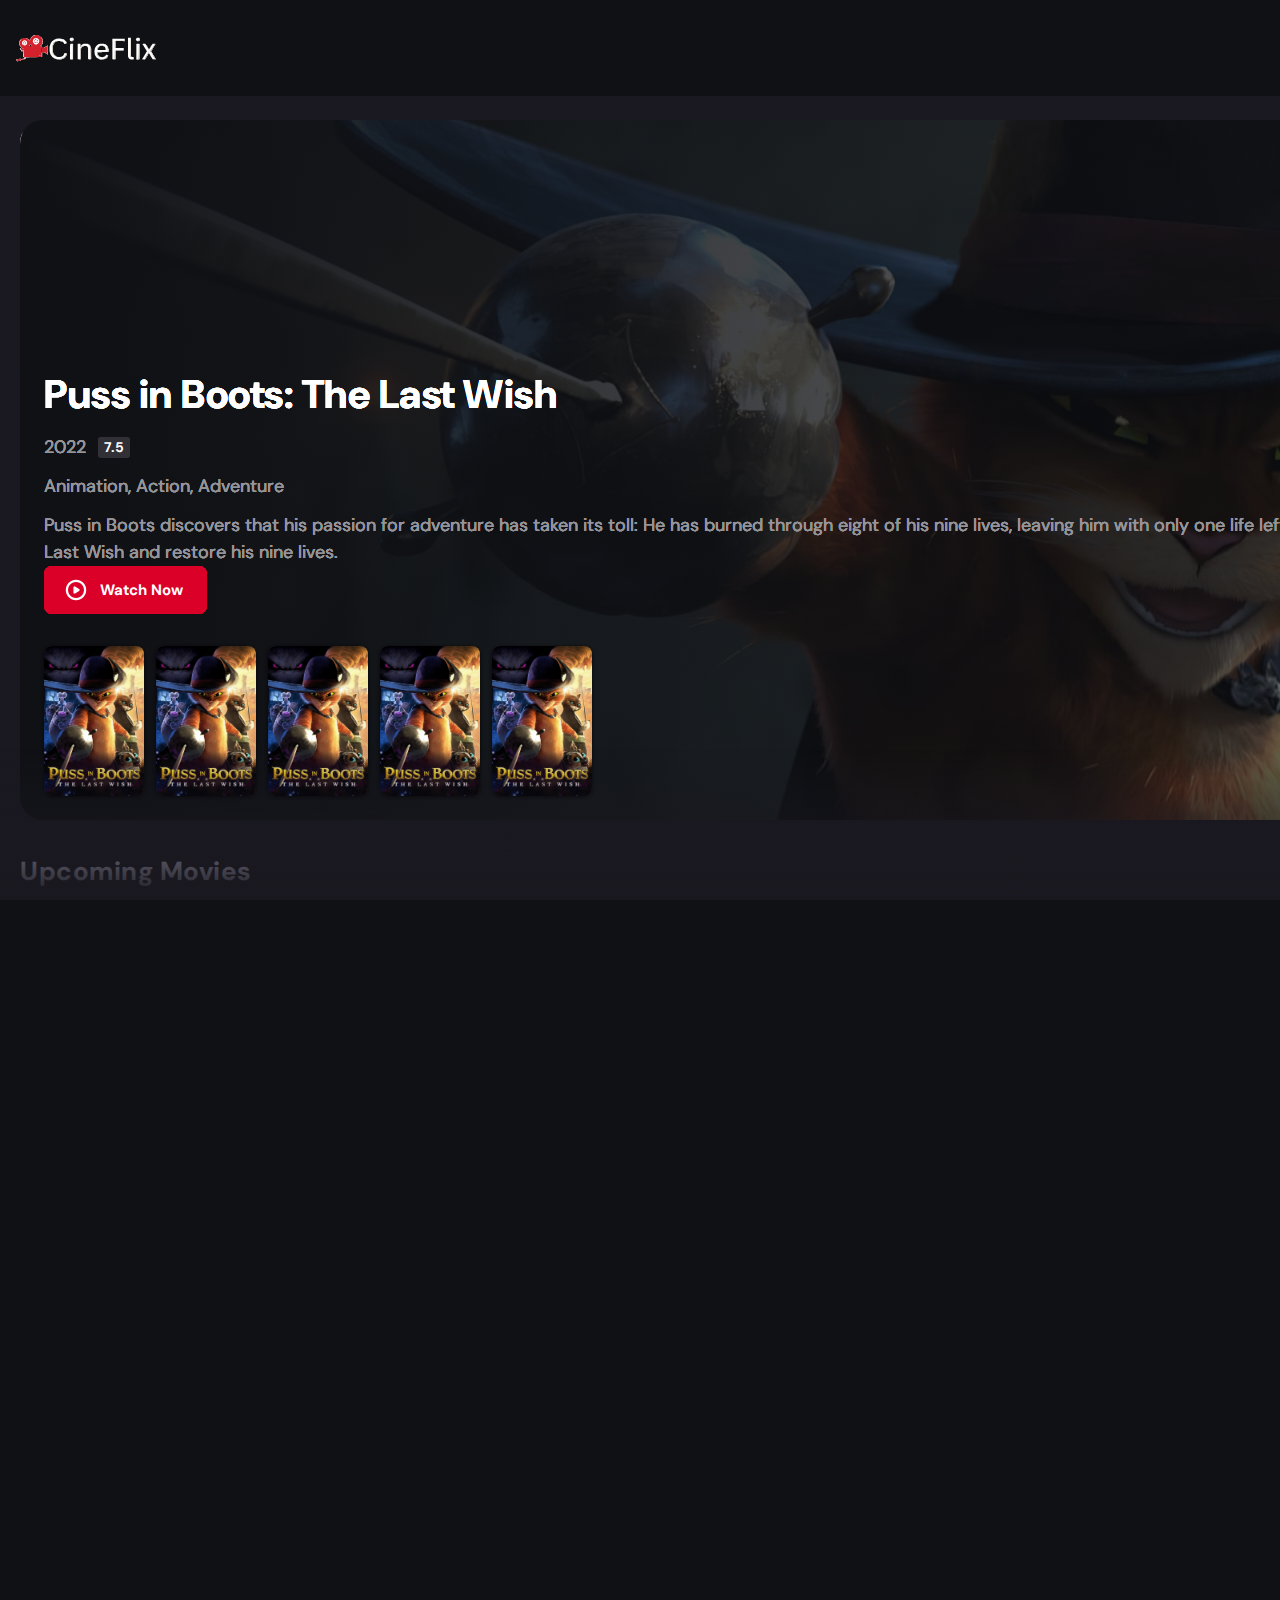
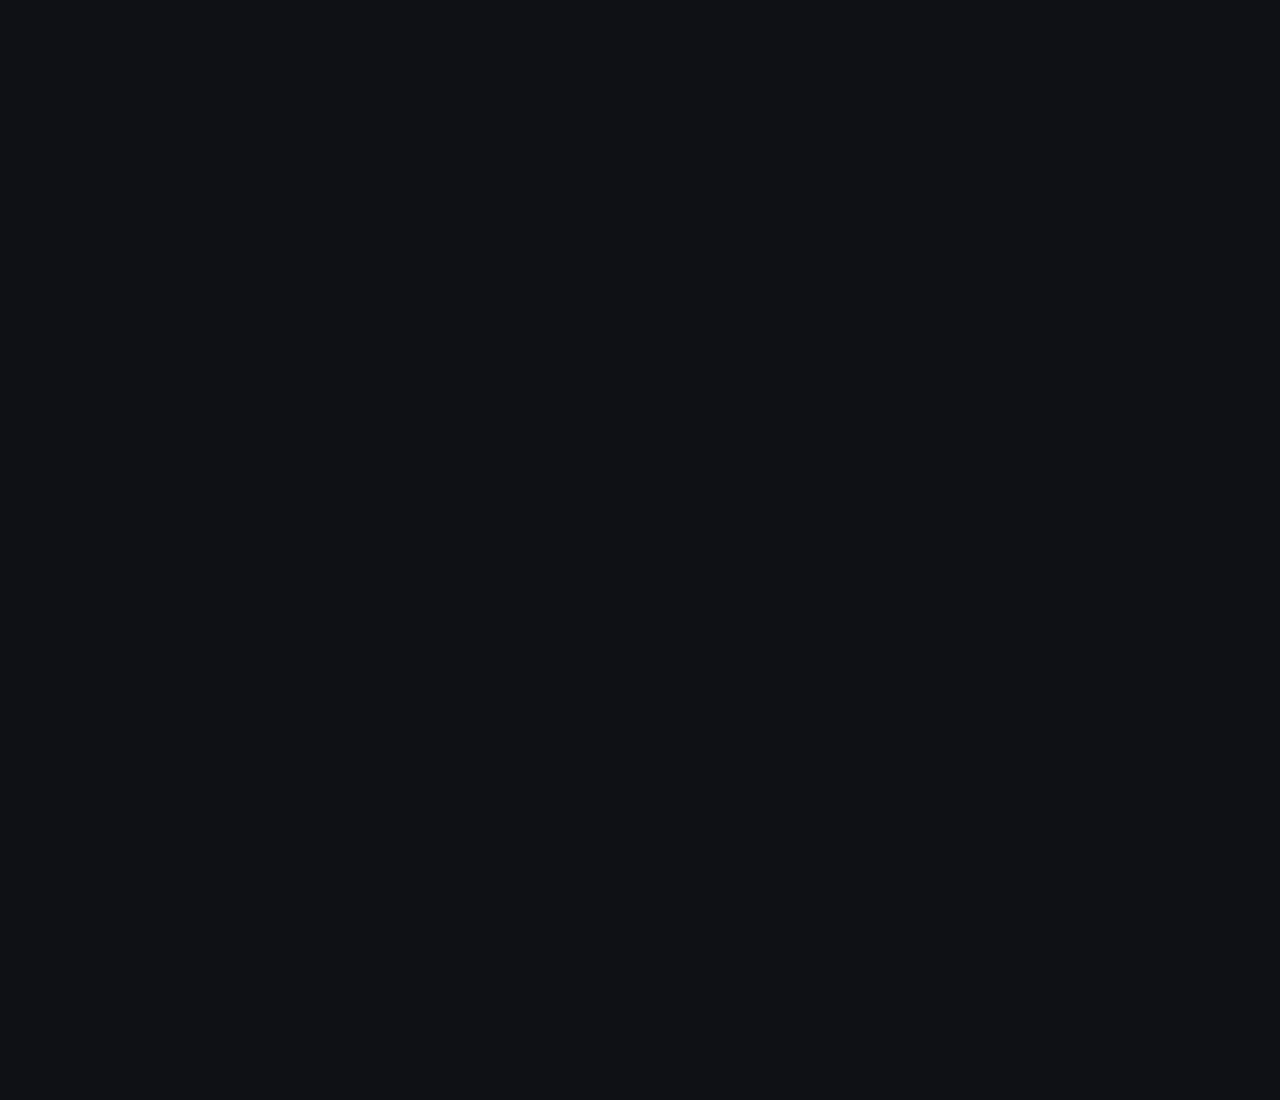
==== index.html @ cfd69bdd "Task 4" ====
<!DOCTYPE html>
<html lang="en">

<head>
  <meta charset="UTF-8">
  <meta name="viewport" content="width=device-width, initial-scale=1.0">
  <meta name="title" content="CineFlix">
  <meta name="description" content="CineFlix is a popular OTT platform">
  <title>CineFlix</title>

  <link rel="shortcut icon" href="./favicon.svg" type="image/svg+xml">

  <link rel="preconnect" href="https://fonts.googleapis.com">
  <link rel="preconnect" href="https://fonts.gstatic.com" crossorigin>
  <link href="https://fonts.googleapis.com/css2?family=DM+Sans:wght@400;700&display=swap" rel="stylesheet">

  <link rel="stylesheet" href="./assets/css/style.css">

  <script src="./assets/js/global.js" defer></script>
  <script src="./assets/js/index.js" type="module"></script>
</head>

<body>
  <!-- Header -->
  <header class="header">
    <a href="./index.html" class="logo">
      <img src="./assets/images/logo.svg" width="140" height="32" alt="CineFlix Home">
    </a>

    <div class="search-box">
      <div class="search-wrapper">
        <input type="text" name="search" aria-label="search movie" placeholder="Search..." class="search-field"
          autocomplete="off" search-field>

        <img src="./assets/images/search.png" alt="search" width="24" height="24" class="leading-icon">
      </div>

      <button class="search-btn" search-toggler>
        <img src="./assets/images/close.png" alt="close search box" width="24" height="24">
      </button>
    </div>

    <button class="search-btn" search-toggler menu-close>
      <img src="./assets/images/menu-close.png" alt="open search box" width="24" height="24">
    </button>

    <button class="menu-btn" menu-btn menu-toggler>
      <img src="./assets/images/menu.png" alt="opne menu" class="menu" width="24" height="24">
      <img src="./assets/images/menu-close.png" alt="close menu" class="close" width="24" height="24">
    </button>
  </header>

  <!-- Sidebar -->
  <nav class="sidebar" sidebar>
    <div class="sidebar-inner">
      <div class="sidebar-list">
        <p class="title">Genre</p>
        <a href="./movie-list.html" menu-close class="sidebar-link">Action</a>
        <a href="./movie-list.html" menu-close class="sidebar-link">Horror</a>
        <a href="./movie-list.html" menu-close class="sidebar-link">Comedy</a>
        <a href="./movie-list.html" menu-close class="sidebar-link">Adventure</a>
        <a href="./movie-list.html" menu-close class="sidebar-link">Drama</a>
        <a href="./movie-list.html" menu-close class="sidebar-link">Sci-Fi</a>
      </div>

      <div class="sidebar-list">
        <p class="title">Language</p>
        <a href="./movie-list.html" menu-close class="sidebar-link">English</a>
        <a href="./movie-list.html" menu-close class="sidebar-link">Hindi</a>
        <a href="./movie-list.html" menu-close class="sidebar-link">French</a>
        <a href="./movie-list.html" menu-close class="sidebar-link">German</a>
        <a href="./movie-list.html" menu-close class="sidebar-link">Spanish</a>
        <a href="./movie-list.html" menu-close class="sidebar-link">Chinese</a>
      </div>

      <div class="sidebar-footer">
        <p class="copyright">Copyright 2024</p>

        <img src="./assets/images/tmdb-logo.svg" width="130" height="17" alt="the movie database logo">
      </div>
    </div>

  </nav>

  <div class="overlay" overlay menu-toggler></div>

  <article class="container" page-content>
    <!-- Banner -->
    <section class="banner" aria-label="popular movies">
      <div class="banner-slider">
        <div class="slider-item active" slider-item>
          <img src="./assets/images/slider-banner.jpg" alt="Puss in Boots: The Last Wish" class="img-cover"
            loading="eager">

          <div class="banner-content">
            <h2 class="heading">
              Puss in Boots: The Last Wish
            </h2>

            <div class="meta-list">
              <div class="meta-item">2022</div>
              <div class="meta-item card-badge">7.5</div>
            </div>

            <p class="genre">Animation, Action, Adventure</p>

            <p class="banner-text">Puss in Boots discovers that his passion for adventure has taken its toll: He has
              burned through eight of his nine lives, leaving him with only one life left. Puss sets out on an epic
              journey to find the mythical Last Wish and restore his nine lives.</p>

            <a href="./detail.html" class="btn">
              <img src="./assets/images/play_circle.png" width="24" height="24" aria-hidden="true" alt="play circle">

              <span class="span">Watch Now</span>
            </a>
          </div>
        </div>

        <div class="slider-item active" slider-item>
          <img src="./assets/images/slider-banner.jpg" alt="Puss in Boots: The Last Wish" class="img-cover"
            loading="eager">

          <div class="banner-content">
            <h2 class="heading">
              Puss in Boots: The Last Wish
            </h2>

            <div class="meta-list">
              <div class="meta-item">2022</div>
              <div class="meta-item card-badge">7.5</div>
            </div>

            <p class="genre">Animation, Action, Adventure</p>

            <p class="banner-text">Puss in Boots discovers that his passion for adventure has taken its toll: He has
              burned through eight of his nine lives, leaving him with only one life left. Puss sets out on an epic
              journey to find the mythical Last Wish and restore his nine lives.</p>

            <a href="./detail.html" class="btn">
              <img src="./assets/images/play_circle.png" width="24" height="24" aria-hidden="true" alt="play circle">

              <span class="span">Watch Now</span>
            </a>
          </div>
        </div>

        <div class="slider-item active" slider-item>
          <img src="./assets/images/slider-banner.jpg" alt="Puss in Boots: The Last Wish" class="img-cover"
            loading="eager">

          <div class="banner-content">
            <h2 class="heading">
              Puss in Boots: The Last Wish
            </h2>

            <div class="meta-list">
              <div class="meta-item">2022</div>
              <div class="meta-item card-badge">7.5</div>
            </div>

            <p class="genre">Animation, Action, Adventure</p>

            <p class="banner-text">Puss in Boots discovers that his passion for adventure has taken its toll: He has
              burned through eight of his nine lives, leaving him with only one life left. Puss sets out on an epic
              journey to find the mythical Last Wish and restore his nine lives.</p>

            <a href="./detail.html" class="btn">
              <img src="./assets/images/play_circle.png" width="24" height="24" aria-hidden="true" alt="play circle">

              <span class="span">Watch Now</span>
            </a>
          </div>
        </div>

        <div class="slider-item active" slider-item>
          <img src="./assets/images/slider-banner.jpg" alt="Puss in Boots: The Last Wish" class="img-cover"
            loading="eager">

          <div class="banner-content">
            <h2 class="heading">
              Puss in Boots: The Last Wish
            </h2>

            <div class="meta-list">
              <div class="meta-item">2022</div>
              <div class="meta-item card-badge">7.5</div>
            </div>

            <p class="genre">Animation, Action, Adventure</p>

            <p class="banner-text">Puss in Boots discovers that his passion for adventure has taken its toll: He has
              burned through eight of his nine lives, leaving him with only one life left. Puss sets out on an epic
              journey to find the mythical Last Wish and restore his nine lives.</p>

            <a href="./detail.html" class="btn">
              <img src="./assets/images/play_circle.png" width="24" height="24" aria-hidden="true" alt="play circle">

              <span class="span">Watch Now</span>
            </a>
          </div>
        </div>

        <div class="slider-item active" slider-item>
          <img src="./assets/images/slider-banner.jpg" alt="Puss in Boots: The Last Wish" class="img-cover"
            loading="eager">

          <div class="banner-content">
            <h2 class="heading">
              Puss in Boots: The Last Wish
            </h2>

            <div class="meta-list">
              <div class="meta-item">2022</div>
              <div class="meta-item card-badge">7.5</div>
            </div>

            <p class="genre">Animation, Action, Adventure</p>

            <p class="banner-text">Puss in Boots discovers that his passion for adventure has taken its toll: He has
              burned through eight of his nine lives, leaving him with only one life left. Puss sets out on an epic
              journey to find the mythical Last Wish and restore his nine lives.</p>

            <a href="./detail.html" class="btn">
              <img src="./assets/images/play_circle.png" width="24" height="24" aria-hidden="true" alt="play circle">

              <span class="span">Watch Now</span>
            </a>
          </div>
        </div>

      </div>

      <div class="slider-control">
        <div class="control-inner">
          <button class="poster-box slider-item active">
            <img src="./assets/images/slider-control.jpg" alt="Slide to Puss in Boots: The Last Wish" loading="lazy"
              draggable="false" class="img-cover">
          </button>
          <button class="poster-box slider-item active">
            <img src="./assets/images/slider-control.jpg" alt="Slide to Puss in Boots: The Last Wish" loading="lazy"
              draggable="false" class="img-cover">
          </button>
          <button class="poster-box slider-item active">
            <img src="./assets/images/slider-control.jpg" alt="Slide to Puss in Boots: The Last Wish" loading="lazy"
              draggable="false" class="img-cover">
          </button>
          <button class="poster-box slider-item active">
            <img src="./assets/images/slider-control.jpg" alt="Slide to Puss in Boots: The Last Wish" loading="lazy"
              draggable="false" class="img-cover">
          </button>
          <button class="poster-box slider-item active">
            <img src="./assets/images/slider-control.jpg" alt="Slide to Puss in Boots: The Last Wish" loading="lazy"
              draggable="false" class="img-cover">
          </button>

        </div>
      </div>
    </section>

    <!-- Movie List -->
    <section class="movie-list" aria-label="upcoming movie">
      <div class="title-wrapper">
        <h3 class="title-large">Upcoming Movies</h3>
      </div>

      <div class="slider-list">
        <div class="slider-inner">
          <div class="movie-card">
            <figure class="poster-box card-banner">
              <img src="./assets/images/slider-control.jpg" alt="Puss in Boots: The Last Wish" class="img-cover">

              <h4 class="title">Puss in Boots: The Last Wish</h4>

              <div class="meta-list">
                <div class="meta-item">
                  <img src="./assets/images/star.png" width="20" height="20" loading="lazy" alt="rating">

                  <span class="span">8.4</span>
                </div>

                <div class="card-badge">2022</div>
              </div>

              <a href="./detail.html" class="card-btn" title="Puss in Boots: The Last Wish"></a>
            </figure>
          </div>

          <div class="movie-card">
            <figure class="poster-box card-banner">
              <img src="./assets/images/slider-control.jpg" alt="Puss in Boots: The Last Wish" class="img-cover">

              <h4 class="title">Puss in Boots: The Last Wish</h4>

              <div class="meta-list">
                <div class="meta-item">
                  <img src="./assets/images/star.png" width="20" height="20" loading="lazy" alt="rating">

                  <span class="span">8.4</span>
                </div>

                <div class="card-badge">2022</div>
              </div>

              <a href="./detail.html" class="card-btn" title="Puss in Boots: The Last Wish"></a>
            </figure>
          </div>

          <div class="movie-card">
            <figure class="poster-box card-banner">
              <img src="./assets/images/slider-control.jpg" alt="Puss in Boots: The Last Wish" class="img-cover">

              <h4 class="title">Puss in Boots: The Last Wish</h4>

              <div class="meta-list">
                <div class="meta-item">
                  <img src="./assets/images/star.png" width="20" height="20" loading="lazy" alt="rating">

                  <span class="span">8.4</span>
                </div>

                <div class="card-badge">2022</div>
              </div>

              <a href="./detail.html" class="card-btn" title="Puss in Boots: The Last Wish"></a>
            </figure>
          </div>

          <div class="movie-card">
            <figure class="poster-box card-banner">
              <img src="./assets/images/slider-control.jpg" alt="Puss in Boots: The Last Wish" class="img-cover">

              <h4 class="title">Puss in Boots: The Last Wish</h4>

              <div class="meta-list">
                <div class="meta-item">
                  <img src="./assets/images/star.png" width="20" height="20" loading="lazy" alt="rating">

                  <span class="span">8.4</span>
                </div>

                <div class="card-badge">2022</div>
              </div>

              <a href="./detail.html" class="card-btn" title="Puss in Boots: The Last Wish"></a>
            </figure>
          </div>

          <div class="movie-card">
            <figure class="poster-box card-banner">
              <img src="./assets/images/slider-control.jpg" alt="Puss in Boots: The Last Wish" class="img-cover">

              <h4 class="title">Puss in Boots: The Last Wish</h4>

              <div class="meta-list">
                <div class="meta-item">
                  <img src="./assets/images/star.png" width="20" height="20" loading="lazy" alt="rating">

                  <span class="span">8.4</span>
                </div>

                <div class="card-badge">2022</div>
              </div>

              <a href="./detail.html" class="card-btn" title="Puss in Boots: The Last Wish"></a>
            </figure>
          </div>
        </div>
      </div>
    </section>
  </article>

</body>

</html>
---- assets/css/style.css ----
/*-----------------------------------*\
  #style.css
\*-----------------------------------*/

/**
 * copyright 2023 codewithsadee
 */

/*-----------------------------------*\
  #CUSTOM PROPERTY
\*-----------------------------------*/

:root {
	/* Colors */

	--background: hsla(220, 17%, 7%, 1);
	--banner-background: hsla(250, 6%, 20%, 1);
	--white-alpha-20: hsla(0, 0%, 100%, 0.2);
	--on-background: hsla(220, 100%, 95%, 1);
	--on-surface: hsla(250, 100%, 95%, 1);
	--on-surface-variant: hsla(250, 1%, 44%, 1);
	--primary: hsla(349, 100%, 43%, 1);
	--primary-variant: hsla(349, 69%, 51%, 1);
	--rating-color: hsla(44, 100%, 49%, 1);
	--surface: hsla(250, 13%, 11%, 1);
	--text-color: hsla(250, 2%, 59%, 1);
	--white: hsla(0, 0%, 100%, 1);

	/* Gradient colors */
	--banner-overlay: 90deg, hsl(220, 17%, 7%) 0%, hsla(220, 17%, 7%, 0.5) 100%;
	--bottom-overlay: 180deg, hsla(250, 13%, 11%, 0), hsla(250, 13%, 11%, 1);

	/* Font family */
	--ff-dm-sans: 'DM Sans', sans-serif;

	--fs-heading: 4rem;
	--fs-title-lg: 2.6rem;
	--fs-title: 2rem;
	--fs-body: 1.8rem;
	--fs-button: 1.5rem;
	--fs-label: 1.4rem;

	/* Font weight */
	--weight-bold: 700;

	/* Shadow */
	--shadow-1: 0 1px 4px hsla(0, 0%, 0%, 0.75);
	--shadow-2: 0 2px 4px hsla(350, 100%, 43%, 0.3);

	/* Border radius */
	--radius-4: 4px;
	--radius-8: 8px;
	--radius-16: 16px;
	--radius-24: 24px;
	--radius-36: 36px;

	/* Transition */
	--transition-short: 250ms ease;
	--transition-long: 500ms ease;
}

/*-----------------------------------*\
  #RESET
\*-----------------------------------*/

*,
*::before,
*::after {
	margin: 0;
	padding: 0;
	box-sizing: border-box;
}

li {
	list-style: none;
}

a,
img,
span,
iframe,
button {
	display: block;
}

a {
	color: inherit;
	text-decoration: none;
}

img {
	height: auto;
}

input,
button {
	background: none;
	border: none;
	font: inherit;
	color: inherit;
}

input {
	width: 100%;
}

button {
	text-align: left;
	cursor: pointer;
}

html {
	font-family: var(--ff-dm-sans);
	font-size: 10px;
	scroll-behavior: smooth;
}

body {
	background-color: var(--background);
	color: var(--on-background);
	font-size: var(--fs-body);
	line-height: 1.5;
	height: 300vh;
	width: 200vh;
}

:focus-visible {
	outline-color: var(--primary-variant);
}

::-webkit-scrollbar {
	width: 8px;
	height: 8px;
}

::-webkit-scrollbar-thumb {
	background-color: var(--banner-background);
	border-radius: var(--radius-8);
}
/*-----------------------------------*\
  #REUSED STYLE
\*-----------------------------------*/

.search-wrapper::before {
	position: absolute;
	top: 14px;
	right: 12px;
	content: '';
	width: 20px;
	height: 20px;
	border: 3px solid var(--white);
	border-radius: var(--radius-24);
	border-inline-end-color: transparent;
	animation: loading 500ms linear infinite;
}

@keyframes loading {
	0% {
		transform: rotate(0);
	}
	100% {
		transform: rotate(1turn);
	}
}

.heading,
.title-large,
.title {
	font-weight: var(--weight-bold);
	letter-spacing: 0.5px;
}

.title {
	font-size: var(--fs-title);
}

.heading {
	color: var(--white);
	font-size: var(--fs-heading);
	line-height: 1.2;
}

.title-large {
	font-size: var(--fs-title-lg);
}

.img-cover {
	width: 100%;
	height: 75%;
	object-fit: cover;
}

.meta-list {
	display: flex;
	flex-wrap: wrap;
	justify-content: flex-start;
	align-items: center;
	gap: 12px;
}

.meta-item {
	display: flex;
	align-items: center;
	gap: 4;
}

.btn {
	color: var(--white);
	font-size: var(--fs-button);
	font-weight: var(--weight-bold);
	max-width: max-content;
	display: flex;
	align-items: center;
	gap: 12px;
	padding-block: 12px;
	padding-inline: 20px 24px;
	border-radius: var(--radius-8);
	transition: var(--transition-short);
}

.card-badge {
	background-color: var(--banner-background);
	color: var(--white);
	font-size: var(--fs-label);
	font-weight: var(--weight-bold);
	padding-inline: 6px;
	border-radius: var(--radius-4);
}

.poster-box {
	background-image: url('../images/poster-bg-icon.png');
	aspect-ratio: 2 / 3;
}

.poster-box,
.video-card {
	background-repeat: no-repeat;
	background-size: 50px;
	background-position: center;
	background-color: var(--banner-background);
	border-radius: var(--radius-16);
	overflow: hidden;
}

.title-wrapper {
	margin-block-end: 24px;
}

.slider-list {
	margin-inline: -20px;
	overflow-x: overlay;
	padding-block-end: 16px;
	margin-block-end: -16px;
}

.slider-list::-webkit-scrollbar-thumb {
	background-color: transparent;
}

.slider-list:is(:hover, :focus-within)::-webkit-scrollbar-thumb {
	background-color: var(--banner-background);
}

.slider-list::-webkit-scrollbar-button {
	width: 20px;
}

.slider-list .slider-inner {
	position: relative;
	display: flex;
	gap: 16px;
}

.slider-list .slider-inner::before,
.slider-list .slider-inner::after {
	content: '';
	min-width: 4px;
}

.separator {
	width: 4px;
	height: 4px;
	background-color: var(--white-alpha-20);
	border-radius: var(--radius-8);
}

.video-card {
	background-image: url('../images/video-bg-icon.png');
	aspect-ratio: 16 / 9;
	flex-shrink: 0;
	max-width: 500px;
	width: calc(100% - 40px);
}

/*-----------------------------------*\
  #HEADER
\*-----------------------------------*/

.header {
	position: relative;
	padding-block: 24px;
	padding-inline: 16px;
	display: flex;
	justify-content: space-between;
	align-items: center;
	gap: 8px;
}

.header .logo {
	margin-inline-end: auto;
}

.search-btn,
.menu-btn {
	padding: 12px;
}

.search-btn {
	background-color: var(--banner-background);
	border-radius: var(--radius-8);
}

.search-btn img {
	opacity: 0.5;
	transition: var(--transition-short);
}

.search-btn:is(:hover, :focus-visible) img {
	opacity: 1;
}

.menu-btn.active .menu,
.menu-btn .close {
	display: none;
}

.menu-btn .menu,
.menu-btn.active .close {
	display: block;
}

.search-box {
	position: absolute;
	top: 0;
	left: 0;
	width: 100%;
	height: 100%;
	background-color: var(--background);
	padding: 24px 16px;
	align-items: center;
	gap: 8px;
	z-index: 1;
	display: none;
}

.search-box.active {
	display: flex;
}

.search-wrapper {
	position: relative;
	flex-grow: 1;
}

.search-field {
	background-color: var(--banner-background);
	height: 48px;
	line-height: 48px;
	padding-inline: 44px 16px;
	outline: none;
	border-radius: var(--radius-8);
	transition: var(--transition-short);
}

.search-field::placeholder {
	color: var(--on-surface-variant);
}

.search-field:hover {
	box-shadow: 0 0 0 2px var(--on-surface-variant);
}

.search-field:focus {
	box-shadow: 0 0 0 2px var(--on-surface);
	padding-inline-start: 16px;
}

.search-wrapper .leading-icon {
	position: absolute;
	top: 50%;
	transform: translate(-50%);
	left: 12px;
	opacity: 0.5;
	transition: var(--transition-short);
}

.search-wrapper:focus-within .leading-icon {
	opacity: 0;
}

/*-----------------------------------*\
  #SIDEBAR
\*-----------------------------------*/

.sidebar {
	position: absolute;
	background-color: var(--background);
	top: 96px;
	bottom: 0;
	left: 0;
	max-width: 340px;
	width: 100%;
	border-block-start: 1px solid var(--banner-background);
	overflow-y: overlay;
	z-index: 4;
	visibility: hidden;
	transition: var(--transition-long);
}

.sidebar.active {
	transform: translateX(340px);
	visibility: visible;
}

.sidebar-inner {
	display: grid;
	gap: 20px;
	padding-block: 36px;
}

.sidebar::-webkit-scrollbar-thumb {
	background-color: transparent;
}

.sidebar:is(:hover, :focus-within)::-webkit-scrollbar-thumb {
	background-color: var(--banner-background);
}

.sidebar::-webkit-scrollbar-button {
	height: 16px;
}

.sidebar-list,
.sidebar-footer {
	padding-inline: 36px;
}

.sidebar-link {
	color: var(--on-surface-variant);
	transition: var(--transition-short);
}

.sidebar-link:is(:hover, :focus-visible) {
	color: var(--on-background);
}

.sidebar-list {
	display: grid;
	gap: 8px;
}

.sidebar-list .title {
	margin-block-end: 8px;
}

.sidebar-footer {
	border-block-start: 1px solid var(--banner-background);
	padding-block-start: 28px;
	margin-block-start: 16px;
}

.copyright {
	color: var(--on-surface-variant);
	margin-block-end: 20px;
}

.copyright a {
	display: inline-block;
}

.overlay {
	position: fixed;
	top: 96px;
	left: 0;
	bottom: 0;
	width: 100%;
	background: var(--background);
	opacity: 0;
	pointer-events: none;
	transition: var(--transition-short);
	z-index: 3;
}

.overlay.active {
	opacity: 0.5;
	pointer-events: all;
}

/*-----------------------------------*\
  #HOME PAGE
\*-----------------------------------*/

.container {
	position: relative;
	background-color: var(--surface);
	color: var(--on-surface);
	padding: 24px 20px 48px;
	height: calc(100vh - 96px);
	overflow-y: overlay;
	z-index: 1;
}

.container::after {
	content: '';
	position: fixed;
	bottom: 0;
	left: 0;
	width: 100%;
	height: 150px;
	background-image: linear-gradient(var(--bottom-overlay));
	z-index: 1;
	pointer-events: none;
}

/* Banner */
.banner {
	position: relative;
	height: 700px;
	border-radius: var(--radius-24);
	overflow: hidden;
}

.banner-slider .slider-item {
	position: absolute;
	top: 0;
	left: 120%;
	width: 100%;
	height: 100%;
	background-color: var(--banner-background);
	opacity: 0;
	visibility: hidden;
	transition: opacity var(--transition-long);
}

.banner-slider .slider-item::before {
	content: '';
	position: absolute;
	inset: 0;
	background-image: linear-gradient(var(--banner-overlay));
}

.banner-slider .active {
	left: 0;
	opacity: 1;
	visibility: visible;
}

.banner-content {
	position: absolute;
	left: 24px;
	right: 24px;
	bottom: 206px;
	z-index: 1;
	color: var(--text-color);
}

.banner :is(.heading, .banner-text) {
	display: -webkit-box;
	-webkit-box-orient: vertical;
	overflow: hidden;
}

.banner .heading {
	-webkit-line-clamp: 3;
	margin-block-end: 16px;
}

.banner .genre {
	margin-block: 12px;
}

.banner-text {
	-webkit-line-clamp: 2;
	margin-inline-end: 24px;
}

.banner .btn {
	background-color: var(--primary);
}

.banner .btn:is(:hover, :focus-visible) {
	box-shadow: var(--shadow-2);
}

.slider-control {
	position: absolute;
	bottom: 20px;
	left: 20px;
	right: 0;
	border-radius: var(--radius-16) 0 0 var(--radius-16);
	user-select: none;
	padding: 4px 0 4px 4px;
	overflow-x: auto;
}

.slider-control::-webkit-scrollbar {
	display: none;
}

.control-inner {
	display: flex;
	gap: 12px;
}

.control-inner::after {
	content: '';
	min-width: 12px;
}

.slider-control .slider-item {
	width: 100px;
	border-radius: var(--radius-8);
	flex-shrink: 0;
	filter: brightness(0.4);
}

.slider-control .active {
	filter: brightness(1);
	box-shadow: var(--shadow-1);
}

.slider-item .img-cover {
	height: 100%;
}

/* Movie List */

.movie-list {
	padding-block-start: 32px;
}

.movie-card {
	position: relative;
	min-width: 200px;
}

.movie-card .card-banner {
	width: 200px;
}

.movie-card .title {
	width: 100%;
	white-space: nowrap;
	text-overflow: ellipsis;
	overflow: hidden;
	margin-block: 8px 4px;
}

.movie-card .meta-list {
	justify-content: space-between;
}

.movie-card .card-btn {
	position: absolute;
	inset: 0;
}

/*-----------------------------------*\
  #DETAIL PAGE
\*-----------------------------------*/

.backdrop-image {
	position: absolute;
	top: 0;
	left: 0;
	width: 100%;
	height: 500px;
	background-repeat: no-repeat;
	background-size: cover;
	background-position: center;
	z-index: 1;
}

.backdrop-image::after {
	content: '';
	position: absolute;
	inset: 0;
	background-image: linear-gradient(
		0deg,
		hsla(250, 13%, 11%, 1),
		hsla(250, 13%, 11%, 0.1)
	);
}

.movie-detail .movie-poster {
	max-width: 300px;
	width: 100%;
}

.movie-detail .heading {
	margin-block: 24px 12px;
}

.movie-detail :is(.meta-list, .genre) {
	color: var(--text-color);
}

.movie-detail .genre {
	margin-block: 12px 16px;
}

.detail-list {
	margin-block: 24px 32px;
}

.movie-detail .list-item {
	display: flex;
	align-items: flex-start;
	gap: 8px;
	margin-block-end: 12px;
}

.movie-detail .list-name {
	color: var(--text-color);
	min-width: 112px;
}

/*-----------------------------------*\
  #MOVIE LIST PAGE
\*-----------------------------------*/

/*-----------------------------------*\
  #SEARCH MODAL
\*-----------------------------------*/

/*-----------------------------------*\
  #MEDIA QUERIES
\*-----------------------------------*/
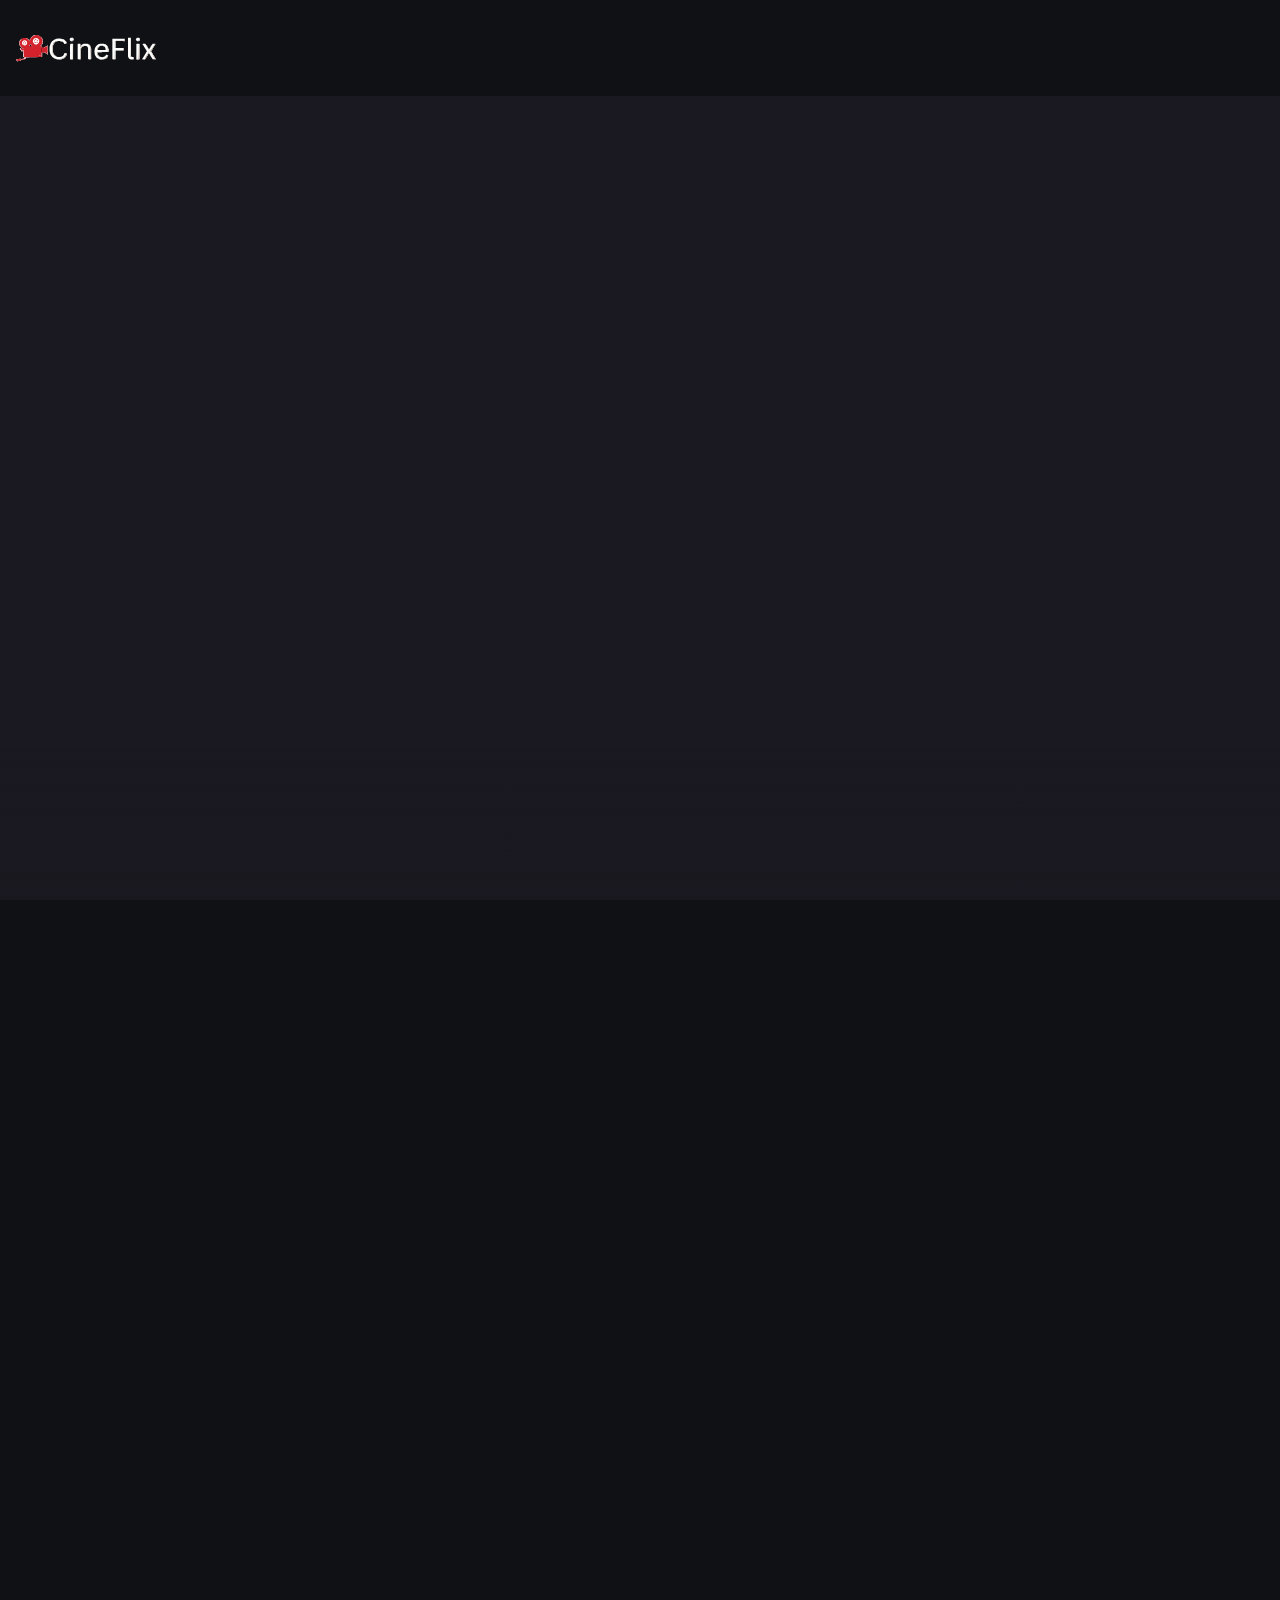
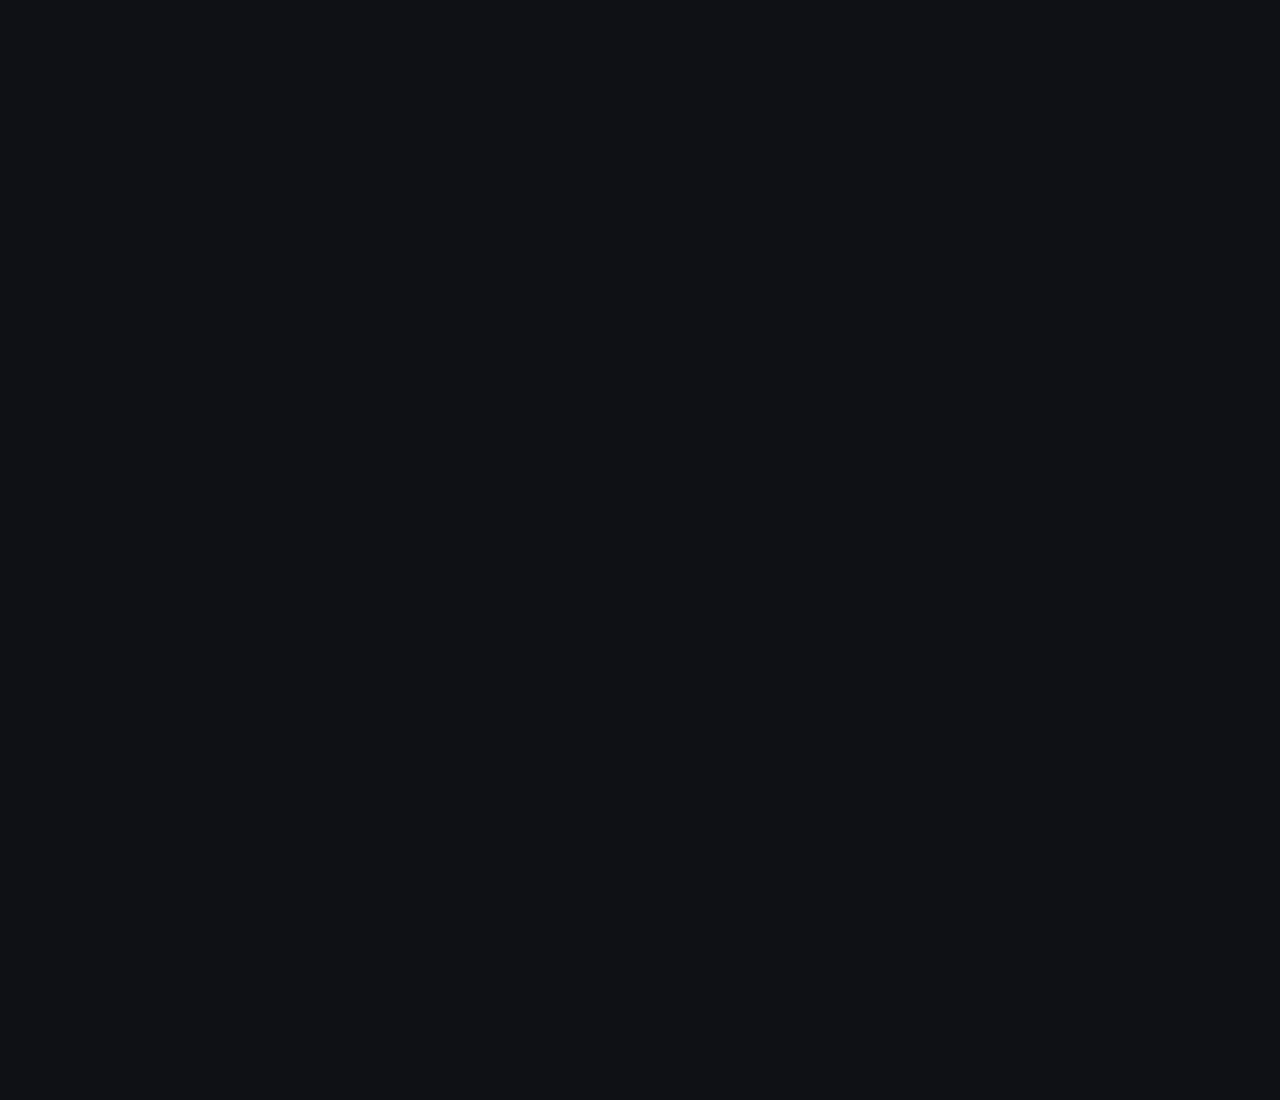
==== commit 32ffd47f: "Integrated TMDB API and used it for homepage, details page and recommendations" ====
--- a/index.html
+++ b/index.html
@@ -27,7 +27,7 @@
       <img src="./assets/images/logo.svg" width="140" height="32" alt="CineFlix Home">
     </a>
 
-    <div class="search-box">
+    <div class="search-box" search-box>
       <div class="search-wrapper">
         <input type="text" name="search" aria-label="search movie" placeholder="Search..." class="search-field"
           autocomplete="off" search-field>
@@ -45,328 +45,19 @@
     </button>
 
     <button class="menu-btn" menu-btn menu-toggler>
-      <img src="./assets/images/menu.png" alt="opne menu" class="menu" width="24" height="24">
+      <img src="./assets/images/menu.png" alt="open menu" class="menu" width="24" height="24">
       <img src="./assets/images/menu-close.png" alt="close menu" class="close" width="24" height="24">
     </button>
   </header>
 
   <!-- Sidebar -->
   <nav class="sidebar" sidebar>
-    <div class="sidebar-inner">
-      <div class="sidebar-list">
-        <p class="title">Genre</p>
-        <a href="./movie-list.html" menu-close class="sidebar-link">Action</a>
-        <a href="./movie-list.html" menu-close class="sidebar-link">Horror</a>
-        <a href="./movie-list.html" menu-close class="sidebar-link">Comedy</a>
-        <a href="./movie-list.html" menu-close class="sidebar-link">Adventure</a>
-        <a href="./movie-list.html" menu-close class="sidebar-link">Drama</a>
-        <a href="./movie-list.html" menu-close class="sidebar-link">Sci-Fi</a>
-      </div>
-
-      <div class="sidebar-list">
-        <p class="title">Language</p>
-        <a href="./movie-list.html" menu-close class="sidebar-link">English</a>
-        <a href="./movie-list.html" menu-close class="sidebar-link">Hindi</a>
-        <a href="./movie-list.html" menu-close class="sidebar-link">French</a>
-        <a href="./movie-list.html" menu-close class="sidebar-link">German</a>
-        <a href="./movie-list.html" menu-close class="sidebar-link">Spanish</a>
-        <a href="./movie-list.html" menu-close class="sidebar-link">Chinese</a>
-      </div>
-
-      <div class="sidebar-footer">
-        <p class="copyright">Copyright 2024</p>
-
-        <img src="./assets/images/tmdb-logo.svg" width="130" height="17" alt="the movie database logo">
-      </div>
-    </div>
-
+    <div class="sidebar-inner"></div>
   </nav>
 
   <div class="overlay" overlay menu-toggler></div>
 
   <article class="container" page-content>
-    <!-- Banner -->
-    <section class="banner" aria-label="popular movies">
-      <div class="banner-slider">
-        <div class="slider-item active" slider-item>
-          <img src="./assets/images/slider-banner.jpg" alt="Puss in Boots: The Last Wish" class="img-cover"
-            loading="eager">
-
-          <div class="banner-content">
-            <h2 class="heading">
-              Puss in Boots: The Last Wish
-            </h2>
-
-            <div class="meta-list">
-              <div class="meta-item">2022</div>
-              <div class="meta-item card-badge">7.5</div>
-            </div>
-
-            <p class="genre">Animation, Action, Adventure</p>
-
-            <p class="banner-text">Puss in Boots discovers that his passion for adventure has taken its toll: He has
-              burned through eight of his nine lives, leaving him with only one life left. Puss sets out on an epic
-              journey to find the mythical Last Wish and restore his nine lives.</p>
-
-            <a href="./detail.html" class="btn">
-              <img src="./assets/images/play_circle.png" width="24" height="24" aria-hidden="true" alt="play circle">
-
-              <span class="span">Watch Now</span>
-            </a>
-          </div>
-        </div>
-
-        <div class="slider-item active" slider-item>
-          <img src="./assets/images/slider-banner.jpg" alt="Puss in Boots: The Last Wish" class="img-cover"
-            loading="eager">
-
-          <div class="banner-content">
-            <h2 class="heading">
-              Puss in Boots: The Last Wish
-            </h2>
-
-            <div class="meta-list">
-              <div class="meta-item">2022</div>
-              <div class="meta-item card-badge">7.5</div>
-            </div>
-
-            <p class="genre">Animation, Action, Adventure</p>
-
-            <p class="banner-text">Puss in Boots discovers that his passion for adventure has taken its toll: He has
-              burned through eight of his nine lives, leaving him with only one life left. Puss sets out on an epic
-              journey to find the mythical Last Wish and restore his nine lives.</p>
-
-            <a href="./detail.html" class="btn">
-              <img src="./assets/images/play_circle.png" width="24" height="24" aria-hidden="true" alt="play circle">
-
-              <span class="span">Watch Now</span>
-            </a>
-          </div>
-        </div>
-
-        <div class="slider-item active" slider-item>
-          <img src="./assets/images/slider-banner.jpg" alt="Puss in Boots: The Last Wish" class="img-cover"
-            loading="eager">
-
-          <div class="banner-content">
-            <h2 class="heading">
-              Puss in Boots: The Last Wish
-            </h2>
-
-            <div class="meta-list">
-              <div class="meta-item">2022</div>
-              <div class="meta-item card-badge">7.5</div>
-            </div>
-
-            <p class="genre">Animation, Action, Adventure</p>
-
-            <p class="banner-text">Puss in Boots discovers that his passion for adventure has taken its toll: He has
-              burned through eight of his nine lives, leaving him with only one life left. Puss sets out on an epic
-              journey to find the mythical Last Wish and restore his nine lives.</p>
-
-            <a href="./detail.html" class="btn">
-              <img src="./assets/images/play_circle.png" width="24" height="24" aria-hidden="true" alt="play circle">
-
-              <span class="span">Watch Now</span>
-            </a>
-          </div>
-        </div>
-
-        <div class="slider-item active" slider-item>
-          <img src="./assets/images/slider-banner.jpg" alt="Puss in Boots: The Last Wish" class="img-cover"
-            loading="eager">
-
-          <div class="banner-content">
-            <h2 class="heading">
-              Puss in Boots: The Last Wish
-            </h2>
-
-            <div class="meta-list">
-              <div class="meta-item">2022</div>
-              <div class="meta-item card-badge">7.5</div>
-            </div>
-
-            <p class="genre">Animation, Action, Adventure</p>
-
-            <p class="banner-text">Puss in Boots discovers that his passion for adventure has taken its toll: He has
-              burned through eight of his nine lives, leaving him with only one life left. Puss sets out on an epic
-              journey to find the mythical Last Wish and restore his nine lives.</p>
-
-            <a href="./detail.html" class="btn">
-              <img src="./assets/images/play_circle.png" width="24" height="24" aria-hidden="true" alt="play circle">
-
-              <span class="span">Watch Now</span>
-            </a>
-          </div>
-        </div>
-
-        <div class="slider-item active" slider-item>
-          <img src="./assets/images/slider-banner.jpg" alt="Puss in Boots: The Last Wish" class="img-cover"
-            loading="eager">
-
-          <div class="banner-content">
-            <h2 class="heading">
-              Puss in Boots: The Last Wish
-            </h2>
-
-            <div class="meta-list">
-              <div class="meta-item">2022</div>
-              <div class="meta-item card-badge">7.5</div>
-            </div>
-
-            <p class="genre">Animation, Action, Adventure</p>
-
-            <p class="banner-text">Puss in Boots discovers that his passion for adventure has taken its toll: He has
-              burned through eight of his nine lives, leaving him with only one life left. Puss sets out on an epic
-              journey to find the mythical Last Wish and restore his nine lives.</p>
-
-            <a href="./detail.html" class="btn">
-              <img src="./assets/images/play_circle.png" width="24" height="24" aria-hidden="true" alt="play circle">
-
-              <span class="span">Watch Now</span>
-            </a>
-          </div>
-        </div>
-
-      </div>
-
-      <div class="slider-control">
-        <div class="control-inner">
-          <button class="poster-box slider-item active">
-            <img src="./assets/images/slider-control.jpg" alt="Slide to Puss in Boots: The Last Wish" loading="lazy"
-              draggable="false" class="img-cover">
-          </button>
-          <button class="poster-box slider-item active">
-            <img src="./assets/images/slider-control.jpg" alt="Slide to Puss in Boots: The Last Wish" loading="lazy"
-              draggable="false" class="img-cover">
-          </button>
-          <button class="poster-box slider-item active">
-            <img src="./assets/images/slider-control.jpg" alt="Slide to Puss in Boots: The Last Wish" loading="lazy"
-              draggable="false" class="img-cover">
-          </button>
-          <button class="poster-box slider-item active">
-            <img src="./assets/images/slider-control.jpg" alt="Slide to Puss in Boots: The Last Wish" loading="lazy"
-              draggable="false" class="img-cover">
-          </button>
-          <button class="poster-box slider-item active">
-            <img src="./assets/images/slider-control.jpg" alt="Slide to Puss in Boots: The Last Wish" loading="lazy"
-              draggable="false" class="img-cover">
-          </button>
-
-        </div>
-      </div>
-    </section>
-
-    <!-- Movie List -->
-    <section class="movie-list" aria-label="upcoming movie">
-      <div class="title-wrapper">
-        <h3 class="title-large">Upcoming Movies</h3>
-      </div>
-
-      <div class="slider-list">
-        <div class="slider-inner">
-          <div class="movie-card">
-            <figure class="poster-box card-banner">
-              <img src="./assets/images/slider-control.jpg" alt="Puss in Boots: The Last Wish" class="img-cover">
-
-              <h4 class="title">Puss in Boots: The Last Wish</h4>
-
-              <div class="meta-list">
-                <div class="meta-item">
-                  <img src="./assets/images/star.png" width="20" height="20" loading="lazy" alt="rating">
-
-                  <span class="span">8.4</span>
-                </div>
-
-                <div class="card-badge">2022</div>
-              </div>
-
-              <a href="./detail.html" class="card-btn" title="Puss in Boots: The Last Wish"></a>
-            </figure>
-          </div>
-
-          <div class="movie-card">
-            <figure class="poster-box card-banner">
-              <img src="./assets/images/slider-control.jpg" alt="Puss in Boots: The Last Wish" class="img-cover">
-
-              <h4 class="title">Puss in Boots: The Last Wish</h4>
-
-              <div class="meta-list">
-                <div class="meta-item">
-                  <img src="./assets/images/star.png" width="20" height="20" loading="lazy" alt="rating">
-
-                  <span class="span">8.4</span>
-                </div>
-
-                <div class="card-badge">2022</div>
-              </div>
-
-              <a href="./detail.html" class="card-btn" title="Puss in Boots: The Last Wish"></a>
-            </figure>
-          </div>
-
-          <div class="movie-card">
-            <figure class="poster-box card-banner">
-              <img src="./assets/images/slider-control.jpg" alt="Puss in Boots: The Last Wish" class="img-cover">
-
-              <h4 class="title">Puss in Boots: The Last Wish</h4>
-
-              <div class="meta-list">
-                <div class="meta-item">
-                  <img src="./assets/images/star.png" width="20" height="20" loading="lazy" alt="rating">
-
-                  <span class="span">8.4</span>
-                </div>
-
-                <div class="card-badge">2022</div>
-              </div>
-
-              <a href="./detail.html" class="card-btn" title="Puss in Boots: The Last Wish"></a>
-            </figure>
-          </div>
-
-          <div class="movie-card">
-            <figure class="poster-box card-banner">
-              <img src="./assets/images/slider-control.jpg" alt="Puss in Boots: The Last Wish" class="img-cover">
-
-              <h4 class="title">Puss in Boots: The Last Wish</h4>
-
-              <div class="meta-list">
-                <div class="meta-item">
-                  <img src="./assets/images/star.png" width="20" height="20" loading="lazy" alt="rating">
-
-                  <span class="span">8.4</span>
-                </div>
-
-                <div class="card-badge">2022</div>
-              </div>
-
-              <a href="./detail.html" class="card-btn" title="Puss in Boots: The Last Wish"></a>
-            </figure>
-          </div>
-
-          <div class="movie-card">
-            <figure class="poster-box card-banner">
-              <img src="./assets/images/slider-control.jpg" alt="Puss in Boots: The Last Wish" class="img-cover">
-
-              <h4 class="title">Puss in Boots: The Last Wish</h4>
-
-              <div class="meta-list">
-                <div class="meta-item">
-                  <img src="./assets/images/star.png" width="20" height="20" loading="lazy" alt="rating">
-
-                  <span class="span">8.4</span>
-                </div>
-
-                <div class="card-badge">2022</div>
-              </div>
-
-              <a href="./detail.html" class="card-btn" title="Puss in Boots: The Last Wish"></a>
-            </figure>
-          </div>
-        </div>
-      </div>
-    </section>
   </article>
 
 </body>
--- a/assets/css/style.css
+++ b/assets/css/style.css
@@ -27,7 +27,7 @@
 	--white: hsla(0, 0%, 100%, 1);
 
 	/* Gradient colors */
-	--banner-overlay: 90deg, hsl(220, 17%, 7%) 0%, hsla(220, 17%, 7%, 0.5) 100%;
+	--banner-overlay: 90deg, hsl(220, 17%, 7%) 0%, hsla(220, 17%, 7%, 0.1) 100%;
 	--bottom-overlay: 180deg, hsla(250, 13%, 11%, 0), hsla(250, 13%, 11%, 1);
 
 	/* Font family */
@@ -137,11 +137,13 @@
 	background-color: var(--banner-background);
 	border-radius: var(--radius-8);
 }
+
 /*-----------------------------------*\
   #REUSED STYLE
 \*-----------------------------------*/
 
-.search-wrapper::before {
+.search-wrapper::before,
+.load-more::before {
 	position: absolute;
 	top: 14px;
 	right: 12px;
@@ -154,6 +156,26 @@
 	animation: loading 500ms linear infinite;
 }
 
+.search-wrapper::before {
+	position: absolute;
+	top: 14px;
+	right: 12px;
+}
+
+.search-wrapper.searching::before {
+	display: block;
+}
+
+.load-more {
+	background-color: var(--primary-variant);
+	margin-inline: auto;
+	margin-block: 36px 60px;
+}
+
+.load-more:is(:hover, :focus-visible) {
+	--primary-variant: hsla(350, 67%, 39%, 1);
+}
+
 @keyframes loading {
 	0% {
 		transform: rotate(0);
@@ -186,7 +208,7 @@
 
 .img-cover {
 	width: 100%;
-	height: 75%;
+	height: 100%;
 	object-fit: cover;
 }
 
@@ -292,6 +314,19 @@
 	width: calc(100% - 40px);
 }
 
+.container::after,
+.search-modal::after {
+	content: '';
+	position: fixed;
+	bottom: 0;
+	left: 0;
+	width: 100%;
+	height: 150px;
+	background-image: linear-gradient(var(--bottom-overlay));
+	z-index: 1;
+	pointer-events: none;
+}
+
 /*-----------------------------------*\
   #HEADER
 \*-----------------------------------*/
@@ -387,8 +422,8 @@
 
 .search-wrapper .leading-icon {
 	position: absolute;
-	top: 50%;
-	transform: translate(-50%);
+	top: 25%;
+	transform: translate(-25%);
 	left: 12px;
 	opacity: 0.5;
 	transition: var(--transition-short);
@@ -407,7 +442,7 @@
 	background-color: var(--background);
 	top: 96px;
 	bottom: 0;
-	left: 0;
+	left: -340px;
 	max-width: 340px;
 	width: 100%;
 	border-block-start: 1px solid var(--banner-background);
@@ -425,7 +460,7 @@
 .sidebar-inner {
 	display: grid;
 	gap: 20px;
-	padding-block: 36px;
+	padding-block: 16px;
 }
 
 .sidebar::-webkit-scrollbar-thumb {
@@ -510,18 +545,6 @@
 	z-index: 1;
 }
 
-.container::after {
-	content: '';
-	position: fixed;
-	bottom: 0;
-	left: 0;
-	width: 100%;
-	height: 150px;
-	background-image: linear-gradient(var(--bottom-overlay));
-	z-index: 1;
-	pointer-events: none;
-}
-
 /* Banner */
 .banner {
 	position: relative;
@@ -641,7 +664,7 @@
 
 .movie-card {
 	position: relative;
-	min-width: 200px;
+	width: 200px;
 }
 
 .movie-card .card-banner {
@@ -685,11 +708,11 @@
 	content: '';
 	position: absolute;
 	inset: 0;
-	background-image: linear-gradient(
+	/* background-image: linear-gradient(
 		0deg,
 		hsla(250, 13%, 11%, 1),
 		hsla(250, 13%, 11%, 0.1)
-	);
+	); */
 }
 
 .movie-detail .movie-poster {
@@ -729,10 +752,48 @@
   #MOVIE LIST PAGE
 \*-----------------------------------*/
 
+.genre-list .title-wrapper {
+	margin-block-end: 56px;
+}
+
+.grid-list {
+	display: grid;
+	grid-template-columns: repeat(auto-fill, minmax(200px, 1fr));
+	column-gap: 16px;
+	row-gap: 20px;
+}
+
+:is(.genre-list, .search-modal) :is(.movie-card, .card-banner) {
+	width: 100%;
+}
+
 /*-----------------------------------*\
   #SEARCH MODAL
 \*-----------------------------------*/
 
+.search-modal {
+	position: fixed;
+	top: 96px;
+	left: 0;
+	bottom: 0;
+	width: 100%;
+	background-color: var(--surface);
+	padding: 50px 24px;
+	overflow-y: overlay;
+	z-index: 4;
+	display: none;
+}
+
+.search-modal.active {
+	display: block;
+}
+
+.search-modal .label {
+	color: var(--primary-variant);
+	font-weight: var(--weight-bold);
+	margin-block-end: 8px;
+}
+
 /*-----------------------------------*\
   #MEDIA QUERIES
 \*-----------------------------------*/
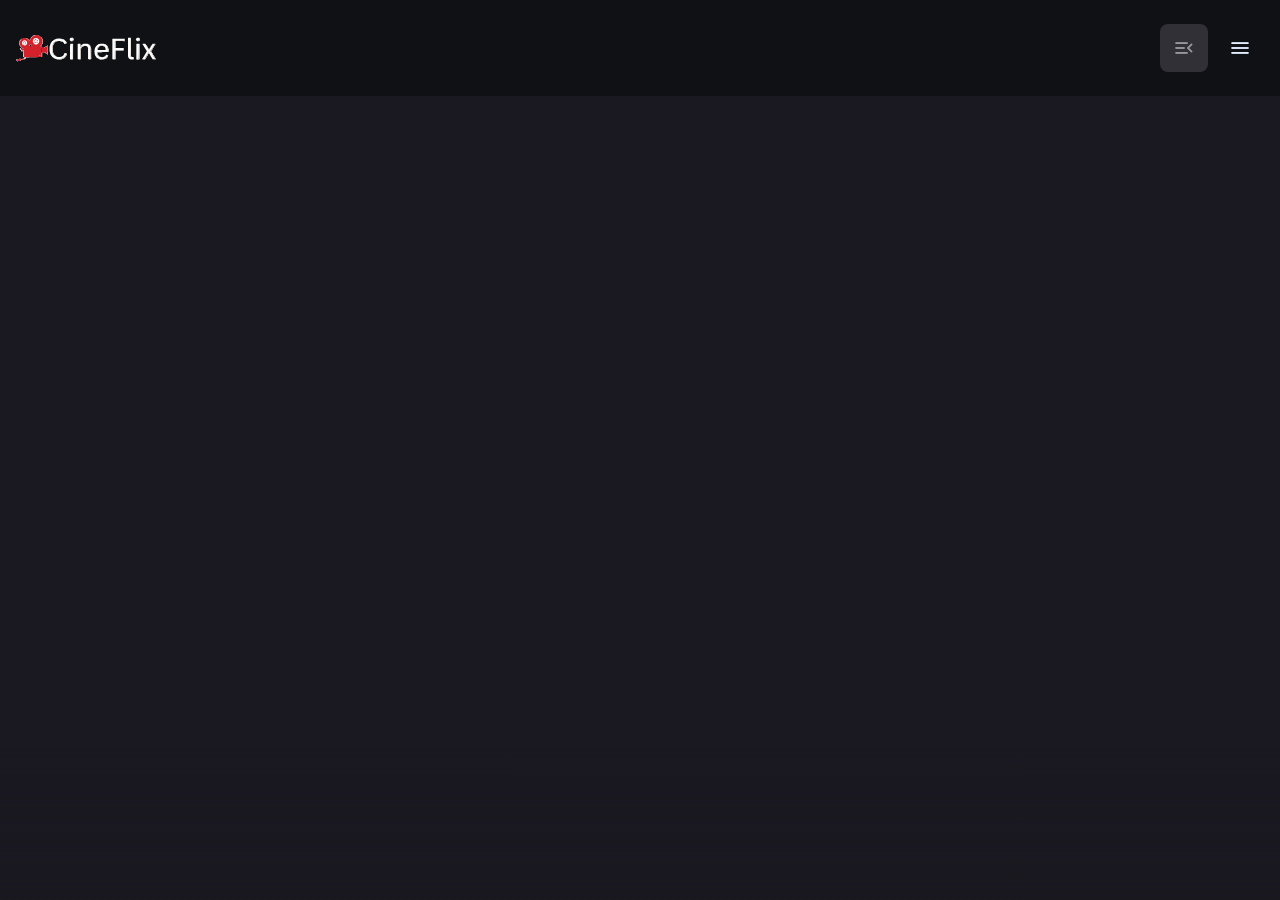
==== commit 939307ac: "Implemented Movie List Page Functionality" ====
--- a/index.html
+++ b/index.html
@@ -51,9 +51,7 @@
   </header>
 
   <!-- Sidebar -->
-  <nav class="sidebar" sidebar>
-    <div class="sidebar-inner"></div>
-  </nav>
+  <nav class="sidebar" sidebar></nav>
 
   <div class="overlay" overlay menu-toggler></div>
 
--- a/assets/css/style.css
+++ b/assets/css/style.css
@@ -120,8 +120,6 @@
 	color: var(--on-background);
 	font-size: var(--fs-body);
 	line-height: 1.5;
-	height: 300vh;
-	width: 200vh;
 }
 
 :focus-visible {
